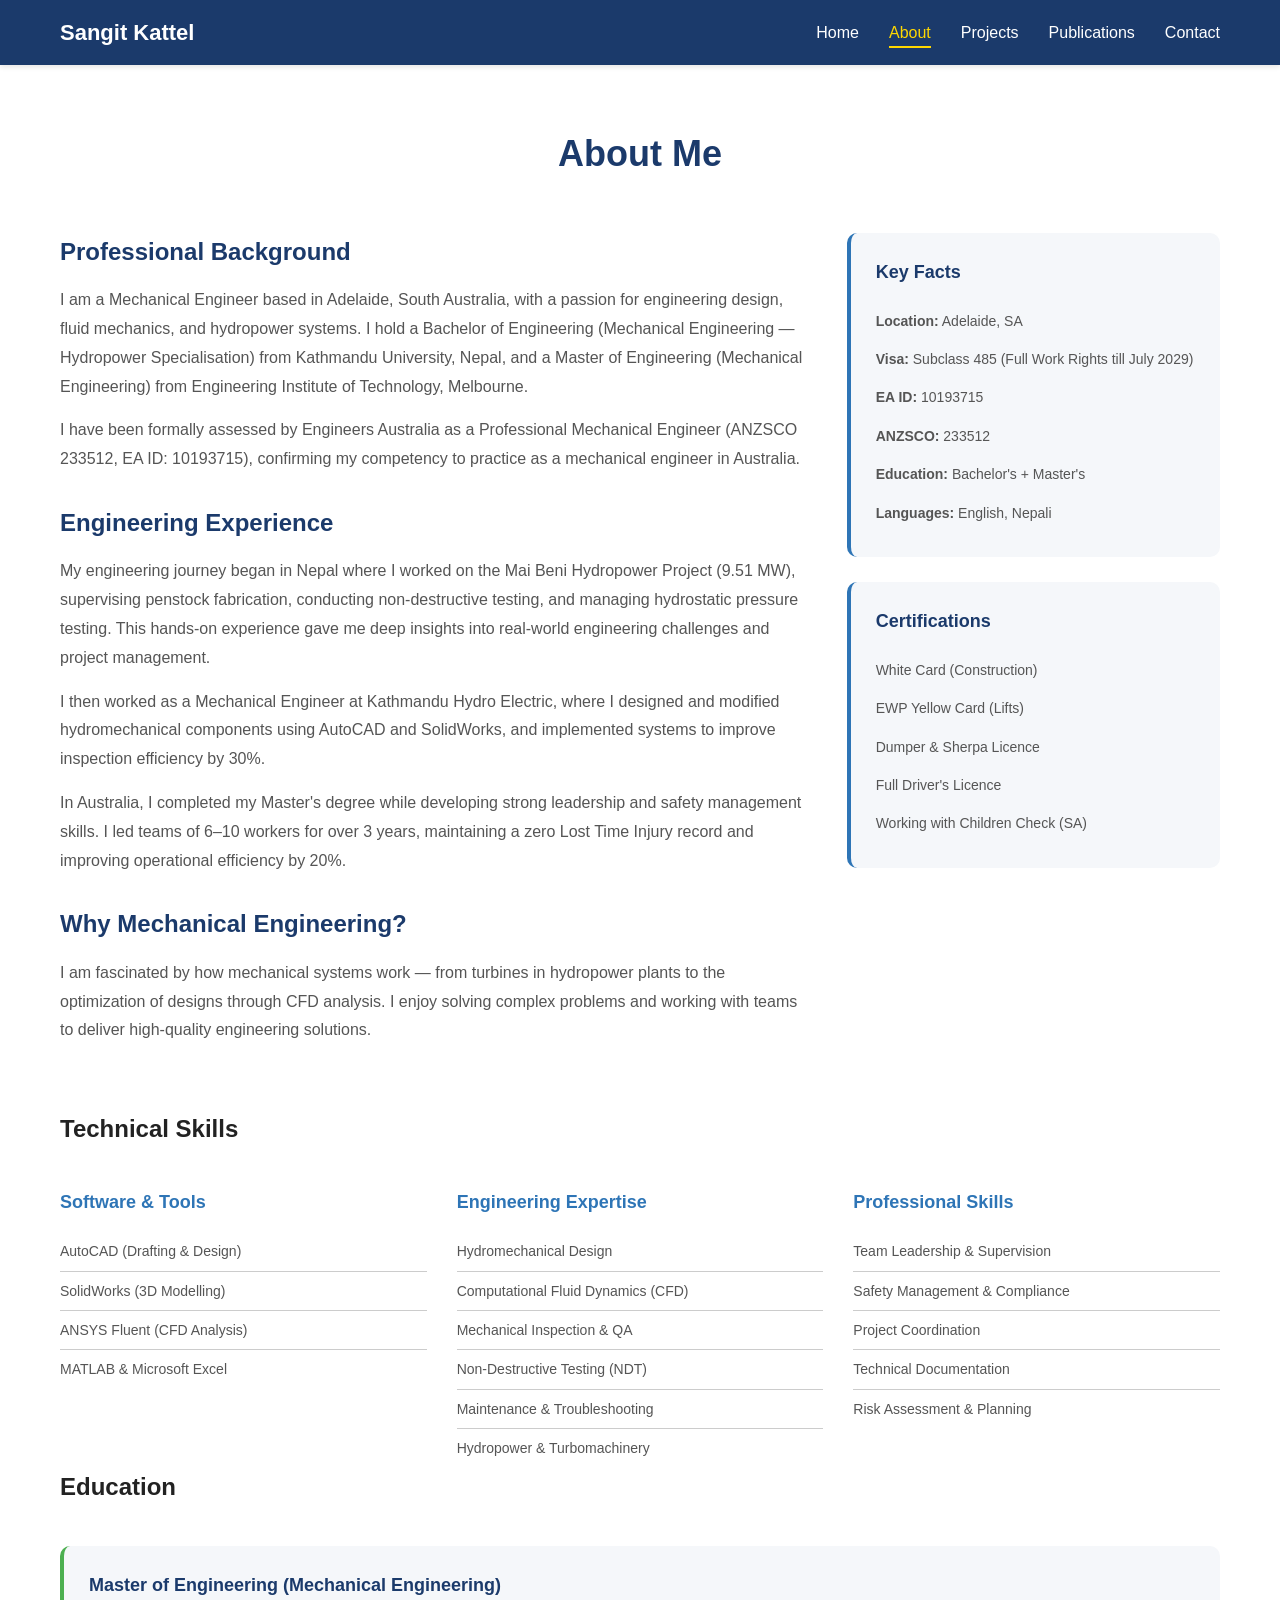
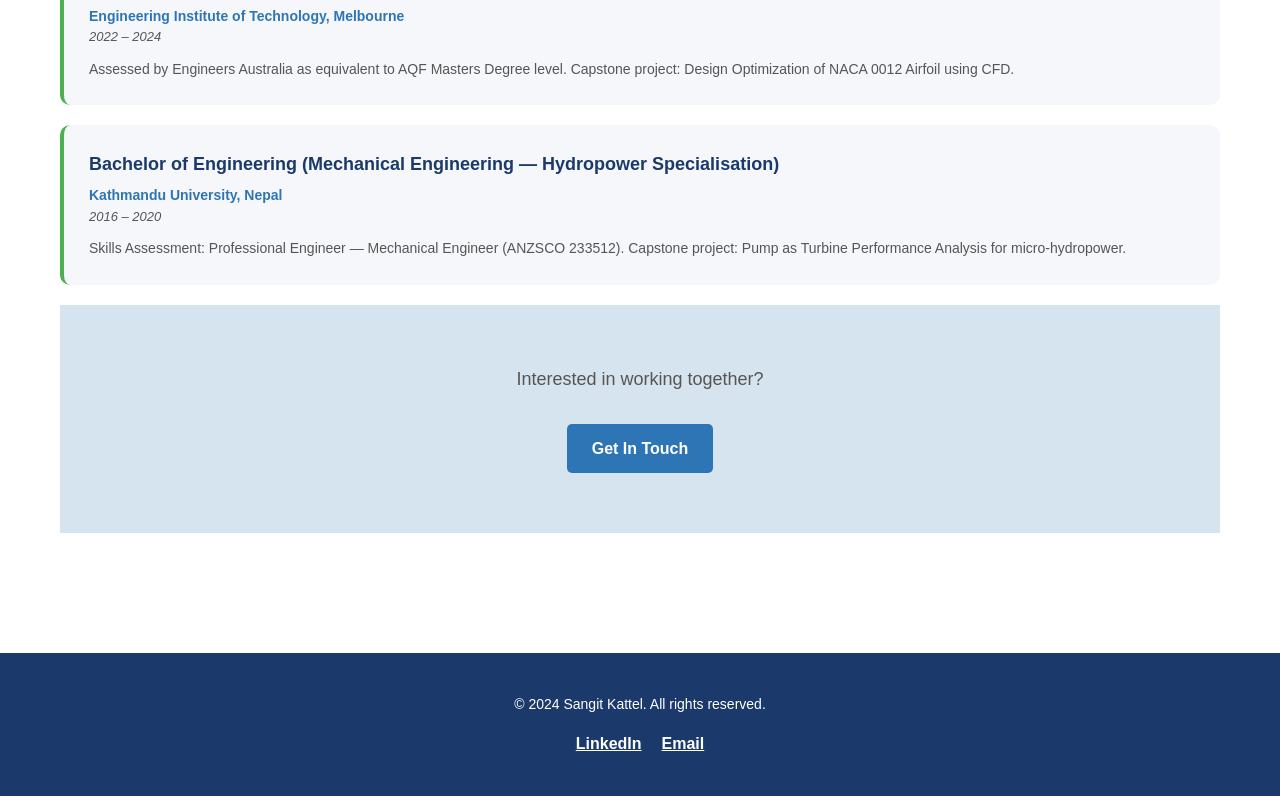
==== about.html @ 5dfcda18 "Add files via upload" ====
<!DOCTYPE html>
<html lang="en">
<head>
    <meta charset="UTF-8">
    <meta name="viewport" content="width=device-width, initial-scale=1.0">
    <title>About - Sangit Kattel</title>
    <link rel="stylesheet" href="styles.css">
</head>
<body>
    <!-- Navigation Bar -->
    <nav class="navbar">
        <div class="container">
            <div class="logo">Sangit Kattel</div>
            <ul class="nav-links">
                <li><a href="index.html">Home</a></li>
                <li><a href="about.html" class="active">About</a></li>
                <li><a href="projects.html">Projects</a></li>
                <li><a href="publications.html">Publications</a></li>
                <li><a href="contact.html">Contact</a></li>
            </ul>
        </div>
    </nav>

    <!-- About Section -->
    <section class="about">
        <div class="container">
            <h1>About Me</h1>
            
            <div class="about-grid">
                <div class="about-text">
                    <h2>Professional Background</h2>
                    <p>I am a Mechanical Engineer based in Adelaide, South Australia, with a passion for engineering design, fluid mechanics, and hydropower systems. I hold a Bachelor of Engineering (Mechanical Engineering — Hydropower Specialisation) from Kathmandu University, Nepal, and a Master of Engineering (Mechanical Engineering) from Engineering Institute of Technology, Melbourne.</p>
                    
                    <p>I have been formally assessed by Engineers Australia as a Professional Mechanical Engineer (ANZSCO 233512, EA ID: 10193715), confirming my competency to practice as a mechanical engineer in Australia.</p>

                    <h2>Engineering Experience</h2>
                    <p>My engineering journey began in Nepal where I worked on the Mai Beni Hydropower Project (9.51 MW), supervising penstock fabrication, conducting non-destructive testing, and managing hydrostatic pressure testing. This hands-on experience gave me deep insights into real-world engineering challenges and project management.</p>

                    <p>I then worked as a Mechanical Engineer at Kathmandu Hydro Electric, where I designed and modified hydromechanical components using AutoCAD and SolidWorks, and implemented systems to improve inspection efficiency by 30%.</p>

                    <p>In Australia, I completed my Master's degree while developing strong leadership and safety management skills. I led teams of 6–10 workers for over 3 years, maintaining a zero Lost Time Injury record and improving operational efficiency by 20%.</p>

                    <h2>Why Mechanical Engineering?</h2>
                    <p>I am fascinated by how mechanical systems work — from turbines in hydropower plants to the optimization of designs through CFD analysis. I enjoy solving complex problems and working with teams to deliver high-quality engineering solutions.</p>
                </div>

                <div class="about-sidebar">
                    <div class="info-box">
                        <h3>Key Facts</h3>
                        <ul>
                            <li><strong>Location:</strong> Adelaide, SA</li>
                            <li><strong>Visa:</strong> Subclass 485 (Full Work Rights till July 2029)</li>
                            <li><strong>EA ID:</strong> 10193715</li>
                            <li><strong>ANZSCO:</strong> 233512</li>
                            <li><strong>Education:</strong> Bachelor's + Master's</li>
                            <li><strong>Languages:</strong> English, Nepali</li>
                        </ul>
                    </div>

                    <div class="info-box">
                        <h3>Certifications</h3>
                        <ul>
                            <li>White Card (Construction)</li>
                            <li>EWP Yellow Card (Lifts)</li>
                            <li>Dumper & Sherpa Licence</li>
                            <li>Full Driver's Licence</li>
                            <li>Working with Children Check (SA)</li>
                        </ul>
                    </div>
                </div>
            </div>

            <h2>Technical Skills</h2>
            <div class="skills-detailed">
                <div class="skill-category">
                    <h3>Software & Tools</h3>
                    <ul>
                        <li>AutoCAD (Drafting & Design)</li>
                        <li>SolidWorks (3D Modelling)</li>
                        <li>ANSYS Fluent (CFD Analysis)</li>
                        <li>MATLAB & Microsoft Excel</li>
                    </ul>
                </div>

                <div class="skill-category">
                    <h3>Engineering Expertise</h3>
                    <ul>
                        <li>Hydromechanical Design</li>
                        <li>Computational Fluid Dynamics (CFD)</li>
                        <li>Mechanical Inspection & QA</li>
                        <li>Non-Destructive Testing (NDT)</li>
                        <li>Maintenance & Troubleshooting</li>
                        <li>Hydropower & Turbomachinery</li>
                    </ul>
                </div>

                <div class="skill-category">
                    <h3>Professional Skills</h3>
                    <ul>
                        <li>Team Leadership & Supervision</li>
                        <li>Safety Management & Compliance</li>
                        <li>Project Coordination</li>
                        <li>Technical Documentation</li>
                        <li>Risk Assessment & Planning</li>
                    </ul>
                </div>
            </div>

            <h2>Education</h2>
            <div class="education-timeline">
                <div class="education-item">
                    <h3>Master of Engineering (Mechanical Engineering)</h3>
                    <p class="institution">Engineering Institute of Technology, Melbourne</p>
                    <p class="year">2022 – 2024</p>
                    <p>Assessed by Engineers Australia as equivalent to AQF Masters Degree level. Capstone project: Design Optimization of NACA 0012 Airfoil using CFD.</p>
                </div>

                <div class="education-item">
                    <h3>Bachelor of Engineering (Mechanical Engineering — Hydropower Specialisation)</h3>
                    <p class="institution">Kathmandu University, Nepal</p>
                    <p class="year">2016 – 2020</p>
                    <p>Skills Assessment: Professional Engineer — Mechanical Engineer (ANZSCO 233512). Capstone project: Pump as Turbine Performance Analysis for micro-hydropower.</p>
                </div>
            </div>

            <div class="cta">
                <p>Interested in working together?</p>
                <a href="contact.html" class="btn btn-primary">Get In Touch</a>
            </div>
        </div>
    </section>

    <!-- Footer -->
    <footer>
        <div class="container">
            <p>&copy; 2024 Sangit Kattel. All rights reserved.</p>
            <div class="social-links">
                <a href="https://linkedin.com/in/sangit-kattel-812382195" target="_blank">LinkedIn</a>
                <a href="mailto:sangeet.kattel@gmail.com">Email</a>
            </div>
        </div>
    </footer>

    <script src="script.js"></script>
</body>
</html>
---- styles.css ----
/* ============================================================
   PORTFOLIO STYLES FOR SANGIT KATTEL
   ============================================================ */

* {
    margin: 0;
    padding: 0;
    box-sizing: border-box;
}

/* ============================================================
   VARIABLES & COLORS
   ============================================================ */

:root {
    --primary-color: #1B3A6B;
    --secondary-color: #2E75B6;
    --accent-color: #4CAF50;
    --light-bg: #F5F7FA;
    --light-blue: #D6E4F0;
    --grey-text: #555555;
    --dark-text: #222222;
    --border-color: #CCCCCC;
    --white: #FFFFFF;
    
    --max-width: 1200px;
    --font-family: 'Arial', 'Helvetica', sans-serif;
    --transition: all 0.3s ease;
}

/* ============================================================
   GENERAL STYLES
   ============================================================ */

html {
    scroll-behavior: smooth;
}

body {
    font-family: var(--font-family);
    line-height: 1.6;
    color: var(--dark-text);
    background-color: var(--white);
}

.container {
    max-width: var(--max-width);
    margin: 0 auto;
    padding: 0 20px;
}

a {
    color: var(--secondary-color);
    text-decoration: none;
    transition: var(--transition);
}

a:hover {
    color: var(--primary-color);
    text-decoration: underline;
}

/* ============================================================
   NAVIGATION BAR
   ============================================================ */

.navbar {
    background-color: var(--primary-color);
    color: var(--white);
    padding: 15px 0;
    position: sticky;
    top: 0;
    z-index: 100;
    box-shadow: 0 2px 5px rgba(0, 0, 0, 0.1);
}

.navbar .container {
    display: flex;
    justify-content: space-between;
    align-items: center;
}

.navbar .logo {
    font-size: 22px;
    font-weight: bold;
    color: var(--white);
}

.nav-links {
    display: flex;
    list-style: none;
    gap: 30px;
}

.nav-links a {
    color: var(--white);
    transition: var(--transition);
    border-bottom: 2px solid transparent;
    padding-bottom: 5px;
}

.nav-links a:hover,
.nav-links a.active {
    color: #FFD700;
    border-bottom-color: #FFD700;
    text-decoration: none;
}

@media (max-width: 768px) {
    .nav-links {
        gap: 15px;
        font-size: 14px;
    }
    
    .navbar .logo {
        font-size: 18px;
    }
}

/* ============================================================
   BUTTONS
   ============================================================ */

.btn {
    display: inline-block;
    padding: 12px 25px;
    border-radius: 5px;
    font-weight: bold;
    transition: var(--transition);
    cursor: pointer;
    border: none;
    text-align: center;
    font-size: 16px;
}

.btn-primary {
    background-color: var(--secondary-color);
    color: var(--white);
}

.btn-primary:hover {
    background-color: var(--primary-color);
    text-decoration: none;
    transform: translateY(-2px);
    box-shadow: 0 5px 15px rgba(0, 0, 0, 0.2);
}

.btn-secondary {
    background-color: transparent;
    color: var(--secondary-color);
    border: 2px solid var(--secondary-color);
}

.btn-secondary:hover {
    background-color: var(--secondary-color);
    color: var(--white);
    text-decoration: none;
}

.btn-link {
    color: var(--secondary-color);
    text-decoration: underline;
    font-weight: bold;
}

.btn-link:hover {
    color: var(--primary-color);
}

/* ============================================================
   HERO SECTION
   ============================================================ */

.hero {
    background: linear-gradient(135deg, var(--primary-color) 0%, var(--secondary-color) 100%);
    color: var(--white);
    padding: 80px 20px;
    min-height: 600px;
    display: flex;
    align-items: center;
}

.hero .container {
    display: grid;
    grid-template-columns: 1fr 1fr;
    gap: 50px;
    align-items: center;
}

.hero-text h1 {
    font-size: 52px;
    margin-bottom: 15px;
    font-weight: bold;
}

.hero-text .subtitle {
    font-size: 22px;
    margin-bottom: 10px;
    color: #FFD700;
    font-weight: bold;
}

.hero-text .description {
    font-size: 18px;
    margin-bottom: 30px;
    opacity: 0.95;
}

.cta-buttons {
    display: flex;
    gap: 20px;
    flex-wrap: wrap;
}

.cta-buttons .btn {
    padding: 14px 30px;
    font-size: 16px;
}

.hero-image {
    text-align: center;
}

.profile-pic {
    width: 300px;
    height: 300px;
    border-radius: 15px;
    border: 5px solid var(--white);
    box-shadow: 0 10px 30px rgba(0, 0, 0, 0.3);
}

@media (max-width: 768px) {
    .hero .container {
        grid-template-columns: 1fr;
        gap: 30px;
    }
    
    .hero-text h1 {
        font-size: 36px;
    }
    
    .hero-text .subtitle {
        font-size: 18px;
    }
    
    .profile-pic {
        width: 200px;
        height: 200px;
    }
}

/* ============================================================
   STATS SECTION
   ============================================================ */

.stats {
    background-color: var(--light-bg);
    padding: 60px 20px;
}

.stats .container {
    display: grid;
    grid-template-columns: repeat(auto-fit, minmax(200px, 1fr));
    gap: 40px;
    text-align: center;
}

.stat-item h3 {
    font-size: 36px;
    color: var(--secondary-color);
    margin-bottom: 10px;
    font-weight: bold;
}

.stat-item p {
    font-size: 16px;
    color: var(--grey-text);
}

/* ============================================================
   ABOUT PREVIEW SECTION
   ============================================================ */

.about-preview {
    padding: 60px 20px;
    background-color: var(--white);
}

.about-preview h2 {
    font-size: 32px;
    color: var(--primary-color);
    margin-bottom: 20px;
}

.about-preview p {
    font-size: 16px;
    line-height: 1.8;
    margin-bottom: 20px;
    color: var(--grey-text);
}

.about-preview .btn {
    margin-top: 20px;
}

/* ============================================================
   FEATURED PROJECTS SECTION
   ============================================================ */

.featured-projects {
    padding: 60px 20px;
    background-color: var(--light-bg);
}

.featured-projects h2 {
    font-size: 32px;
    color: var(--primary-color);
    text-align: center;
    margin-bottom: 50px;
}

.projects-grid {
    display: grid;
    grid-template-columns: repeat(auto-fit, minmax(300px, 1fr));
    gap: 30px;
}

.project-card {
    background-color: var(--white);
    padding: 30px;
    border-radius: 10px;
    box-shadow: 0 5px 15px rgba(0, 0, 0, 0.1);
    transition: var(--transition);
}

.project-card:hover {
    transform: translateY(-5px);
    box-shadow: 0 10px 25px rgba(0, 0, 0, 0.15);
}

.project-card h3 {
    font-size: 20px;
    color: var(--primary-color);
    margin-bottom: 10px;
}

.project-card .role {
    font-size: 14px;
    color: var(--secondary-color);
    font-weight: bold;
    margin-bottom: 15px;
}

.project-card p {
    font-size: 15px;
    color: var(--grey-text);
    margin-bottom: 20px;
    line-height: 1.6;
}

.project-card a {
    font-weight: bold;
    color: var(--secondary-color);
    transition: var(--transition);
}

.project-card a:hover {
    color: var(--primary-color);
    text-decoration: underline;
}

/* ============================================================
   SKILLS SECTION
   ============================================================ */

.skills-section {
    padding: 60px 20px;
    background-color: var(--white);
}

.skills-section h2 {
    font-size: 32px;
    color: var(--primary-color);
    text-align: center;
    margin-bottom: 50px;
}

.skills-grid {
    display: grid;
    grid-template-columns: repeat(auto-fit, minmax(150px, 1fr));
    gap: 15px;
}

.skill {
    background: linear-gradient(135deg, var(--secondary-color), var(--light-blue));
    color: var(--white);
    padding: 15px 20px;
    border-radius: 8px;
    text-align: center;
    font-weight: bold;
    box-shadow: 0 3px 10px rgba(0, 0, 0, 0.1);
}

.skills-detailed {
    display: grid;
    grid-template-columns: repeat(auto-fit, minmax(250px, 1fr));
    gap: 30px;
    margin-top: 40px;
}

.skill-category h3 {
    color: var(--secondary-color);
    margin-bottom: 15px;
    font-size: 18px;
}

.skill-category ul {
    list-style: none;
}

.skill-category li {
    padding: 8px 0;
    border-bottom: 1px solid var(--border-color);
    color: var(--grey-text);
    font-size: 14px;
}

.skill-category li:last-child {
    border-bottom: none;
}

/* ============================================================
   CTA SECTION
   ============================================================ */

.cta {
    background-color: var(--light-blue);
    padding: 60px 20px;
    text-align: center;
}

.cta h2 {
    font-size: 32px;
    color: var(--primary-color);
    margin-bottom: 15px;
}

.cta p {
    font-size: 18px;
    color: var(--grey-text);
    margin-bottom: 30px;
}

/* ============================================================
   ABOUT PAGE STYLES
   ============================================================ */

.about {
    padding: 60px 20px;
}

.about h1 {
    font-size: 36px;
    color: var(--primary-color);
    margin-bottom: 50px;
    text-align: center;
}

.about-grid {
    display: grid;
    grid-template-columns: 2fr 1fr;
    gap: 40px;
    margin-bottom: 50px;
}

.about-text h2 {
    font-size: 24px;
    color: var(--primary-color);
    margin-top: 30px;
    margin-bottom: 15px;
}

.about-text h2:first-child {
    margin-top: 0;
}

.about-text p {
    font-size: 16px;
    color: var(--grey-text);
    line-height: 1.8;
    margin-bottom: 15px;
}

.info-box {
    background-color: var(--light-bg);
    padding: 25px;
    border-radius: 10px;
    margin-bottom: 25px;
    border-left: 4px solid var(--secondary-color);
}

.info-box h3 {
    font-size: 18px;
    color: var(--primary-color);
    margin-bottom: 15px;
}

.info-box ul {
    list-style: none;
}

.info-box li {
    padding: 8px 0;
    font-size: 14px;
    color: var(--grey-text);
}

.education-timeline {
    margin-top: 40px;
}

.education-item {
    background-color: var(--light-bg);
    padding: 25px;
    border-radius: 10px;
    margin-bottom: 20px;
    border-left: 4px solid var(--accent-color);
}

.education-item h3 {
    font-size: 18px;
    color: var(--primary-color);
    margin-bottom: 5px;
}

.education-item .institution {
    font-size: 14px;
    color: var(--secondary-color);
    font-weight: bold;
}

.education-item .year {
    font-size: 13px;
    color: var(--grey-text);
    font-style: italic;
    margin-bottom: 10px;
}

.education-item p {
    font-size: 14px;
    color: var(--grey-text);
}

@media (max-width: 768px) {
    .about-grid {
        grid-template-columns: 1fr;
    }
}

/* ============================================================
   PROJECTS PAGE STYLES
   ============================================================ */

.projects {
    padding: 60px 20px;
}

.projects h1 {
    font-size: 36px;
    color: var(--primary-color);
    margin-bottom: 15px;
    text-align: center;
}

.projects .intro-text {
    font-size: 18px;
    color: var(--grey-text);
    text-align: center;
    margin-bottom: 50px;
    max-width: 700px;
    margin-left: auto;
    margin-right: auto;
}

.project-detail {
    margin-bottom: 50px;
    padding: 30px;
    background-color: var(--light-bg);
    border-radius: 10px;
}

.project-detail h2 {
    font-size: 28px;
    color: var(--primary-color);
    margin-bottom: 10px;
}

.project-detail .role {
    font-size: 16px;
    color: var(--secondary-color);
    font-weight: bold;
}

.project-detail .company {
    font-size: 14px;
    color: var(--grey-text);
    margin-bottom: 25px;
}

.project-content h3 {
    font-size: 20px;
    color: var(--secondary-color);
    margin-top: 25px;
    margin-bottom: 15px;
}

.project-content ul {
    margin-left: 20px;
    margin-bottom: 15px;
}

.project-content li {
    margin-bottom: 10px;
    color: var(--grey-text);
    line-height: 1.6;
}

.experience-summary {
    margin-top: 50px;
    padding-top: 50px;
    border-top: 2px solid var(--border-color);
}

.experience-item {
    background-color: var(--white);
    padding: 25px;
    border-radius: 10px;
    margin-bottom: 20px;
    border-left: 4px solid var(--secondary-color);
}

.experience-item h3 {
    font-size: 18px;
    color: var(--primary-color);
    margin-bottom: 5px;
}

.experience-item .company {
    font-size: 14px;
    color: var(--secondary-color);
    font-weight: bold;
    margin-bottom: 10px;
}

.experience-item p {
    font-size: 14px;
    color: var(--grey-text);
    line-height: 1.6;
}

hr {
    border: none;
    border-top: 2px solid var(--border-color);
    margin: 50px 0;
}

/* ============================================================
   PUBLICATIONS PAGE STYLES
   ============================================================ */

.publications {
    padding: 60px 20px;
}

.publications h1 {
    font-size: 36px;
    color: var(--primary-color);
    margin-bottom: 15px;
    text-align: center;
}

.publications .intro-text {
    font-size: 18px;
    color: var(--grey-text);
    text-align: center;
    margin-bottom: 50px;
}

.publication-item {
    background-color: var(--light-bg);
    padding: 30px;
    border-radius: 10px;
    margin-bottom: 40px;
    border-left: 4px solid var(--secondary-color);
    position: relative;
}

.publication-item.featured {
    border-left-color: var(--accent-color);
    background-color: rgba(76, 175, 80, 0.05);
}

.publication-badge {
    display: inline-block;
    background-color: var(--accent-color);
    color: var(--white);
    padding: 5px 15px;
    border-radius: 20px;
    font-size: 12px;
    font-weight: bold;
    margin-bottom: 15px;
}

.publication-item h2 {
    font-size: 22px;
    color: var(--primary-color);
    margin-bottom: 15px;
}

.publication-item h3 {
    font-size: 16px;
    color: var(--secondary-color);
    margin-top: 20px;
    margin-bottom: 10px;
}

.publication-meta {
    font-size: 14px;
    color: var(--grey-text);
    margin-bottom: 20px;
    background-color: var(--white);
    padding: 15px;
    border-radius: 5px;
}

.publication-meta p {
    margin-bottom: 8px;
}

.publication-meta a {
    color: var(--secondary-color);
    word-break: break-all;
}

.publication-item ul {
    margin-left: 20px;
    margin-bottom: 15px;
}

.publication-item li {
    margin-bottom: 8px;
    color: var(--grey-text);
    line-height: 1.6;
}

.publication-item p {
    font-size: 15px;
    color: var(--grey-text);
    margin-bottom: 15px;
    line-height: 1.7;
}

.publication-actions {
    margin-top: 20px;
}

.research-overview {
    background-color: var(--white);
    padding: 40px;
    border-radius: 10px;
    margin-top: 40px;
}

.research-overview h2 {
    font-size: 28px;
    color: var(--primary-color);
    margin-bottom: 30px;
}

.research-area {
    margin-bottom: 30px;
}

.research-area h3 {
    font-size: 18px;
    color: var(--secondary-color);
    margin-bottom: 12px;
}

.research-area p {
    font-size: 15px;
    color: var(--grey-text);
    margin-bottom: 12px;
    line-height: 1.6;
}

.conferences {
    background-color: var(--light-bg);
    padding: 40px;
    border-radius: 10px;
    margin-top: 40px;
}

.conferences h2 {
    font-size: 28px;
    color: var(--primary-color);
    margin-bottom: 30px;
}

.conference-item {
    background-color: var(--white);
    padding: 20px;
    border-radius: 8px;
    margin-bottom: 20px;
    border-left: 3px solid var(--secondary-color);
}

.conference-item h3 {
    font-size: 16px;
    color: var(--primary-color);
    margin-bottom: 8px;
}

.conference-item p {
    font-size: 13px;
    color: var(--grey-text);
    margin-bottom: 5px;
}

/* ============================================================
   CONTACT PAGE STYLES
   ============================================================ */

.contact {
    padding: 60px 20px;
}

.contact h1 {
    font-size: 36px;
    color: var(--primary-color);
    margin-bottom: 15px;
    text-align: center;
}

.contact .intro-text {
    font-size: 18px;
    color: var(--grey-text);
    text-align: center;
    margin-bottom: 50px;
    max-width: 700px;
    margin-left: auto;
    margin-right: auto;
}

.contact-grid {
    display: grid;
    grid-template-columns: 1fr 1fr;
    gap: 50px;
    margin-bottom: 50px;
}

.contact-info h2,
.contact-form-container h2 {
    font-size: 24px;
    color: var(--primary-color);
    margin-bottom: 25px;
}

.contact-item {
    margin-bottom: 30px;
}

.contact-item h3 {
    font-size: 16px;
    color: var(--secondary-color);
    font-weight: bold;
    margin-bottom: 8px;
}

.contact-item p,
.contact-item a {
    font-size: 15px;
    color: var(--grey-text);
}

.contact-item ul {
    list-style: none;
    margin-top: 10px;
}

.contact-item li {
    margin-bottom: 8px;
}

/* Contact Form */
.contact-form {
    background-color: var(--light-bg);
    padding: 30px;
    border-radius: 10px;
}

.form-group {
    margin-bottom: 20px;
}

.form-group label {
    display: block;
    margin-bottom: 8px;
    font-weight: bold;
    color: var(--primary-color);
    font-size: 14px;
}

.form-group input,
.form-group textarea,
.form-group select {
    width: 100%;
    padding: 12px;
    border: 1px solid var(--border-color);
    border-radius: 5px;
    font-family: var(--font-family);
    font-size: 14px;
    color: var(--dark-text);
    transition: var(--transition);
}

.form-group input:focus,
.form-group textarea:focus,
.form-group select:focus {
    outline: none;
    border-color: var(--secondary-color);
    box-shadow: 0 0 5px rgba(46, 117, 182, 0.3);
}

.form-group textarea {
    resize: vertical;
    min-height: 120px;
}

.form-note {
    font-size: 13px;
    color: var(--grey-text);
    margin-top: 15px;
    padding-top: 15px;
    border-top: 1px solid var(--border-color);
}

/* FAQ Section */
.faq {
    background-color: var(--light-bg);
    padding: 40px;
    border-radius: 10px;
    margin: 50px 0;
}

.faq h2 {
    font-size: 28px;
    color: var(--primary-color);
    margin-bottom: 30px;
}

.faq-item {
    background-color: var(--white);
    padding: 20px;
    border-radius: 8px;
    margin-bottom: 20px;
    border-left: 4px solid var(--secondary-color);
}

.faq-item h3 {
    font-size: 16px;
    color: var(--primary-color);
    margin-bottom: 10px;
}

.faq-item p {
    font-size: 14px;
    color: var(--grey-text);
    line-height: 1.6;
}

.referees {
    text-align: center;
    padding: 40px;
    background-color: var(--light-bg);
    border-radius: 10px;
    margin-top: 50px;
}

.referees h2 {
    font-size: 24px;
    color: var(--primary-color);
    margin-bottom: 15px;
}

.referees p {
    font-size: 15px;
    color: var(--grey-text);
}

@media (max-width: 768px) {
    .contact-grid {
        grid-template-columns: 1fr;
    }
}

/* ============================================================
   FOOTER
   ============================================================ */

footer {
    background-color: var(--primary-color);
    color: var(--white);
    padding: 40px 20px;
    text-align: center;
    margin-top: 60px;
}

footer .container {
    display: flex;
    flex-direction: column;
    gap: 15px;
}

footer p {
    font-size: 14px;
}

.social-links {
    display: flex;
    justify-content: center;
    gap: 20px;
}

.social-links a {
    color: var(--white);
    text-decoration: underline;
    font-weight: bold;
    transition: var(--transition);
}

.social-links a:hover {
    color: #FFD700;
    text-decoration: none;
}

/* ============================================================
   RESPONSIVE DESIGN
   ============================================================ */

@media (max-width: 768px) {
    .navbar .container {
        flex-direction: column;
        gap: 15px;
    }
    
    .nav-links {
        flex-direction: column;
        gap: 10px;
        width: 100%;
    }
    
    .nav-links a {
        display: block;
        padding: 8px 0;
    }
    
    h1 {
        font-size: 28px !important;
    }
    
    h2 {
        font-size: 22px !important;
    }
    
    .skills-grid {
        grid-template-columns: repeat(2, 1fr);
    }
    
    .projects-grid {
        grid-template-columns: 1fr;
    }
    
    footer .container {
        flex-direction: column;
    }
}

@media (max-width: 480px) {
    .container {
        padding: 0 15px;
    }
    
    .nav-links {
        gap: 5px;
        font-size: 12px;
    }
    
    .hero-text h1 {
        font-size: 28px;
    }
    
    .cta-buttons {
        flex-direction: column;
    }
    
    .skills-grid {
        grid-template-columns: 1fr;
    }
    
    .btn {
        width: 100%;
    }
}
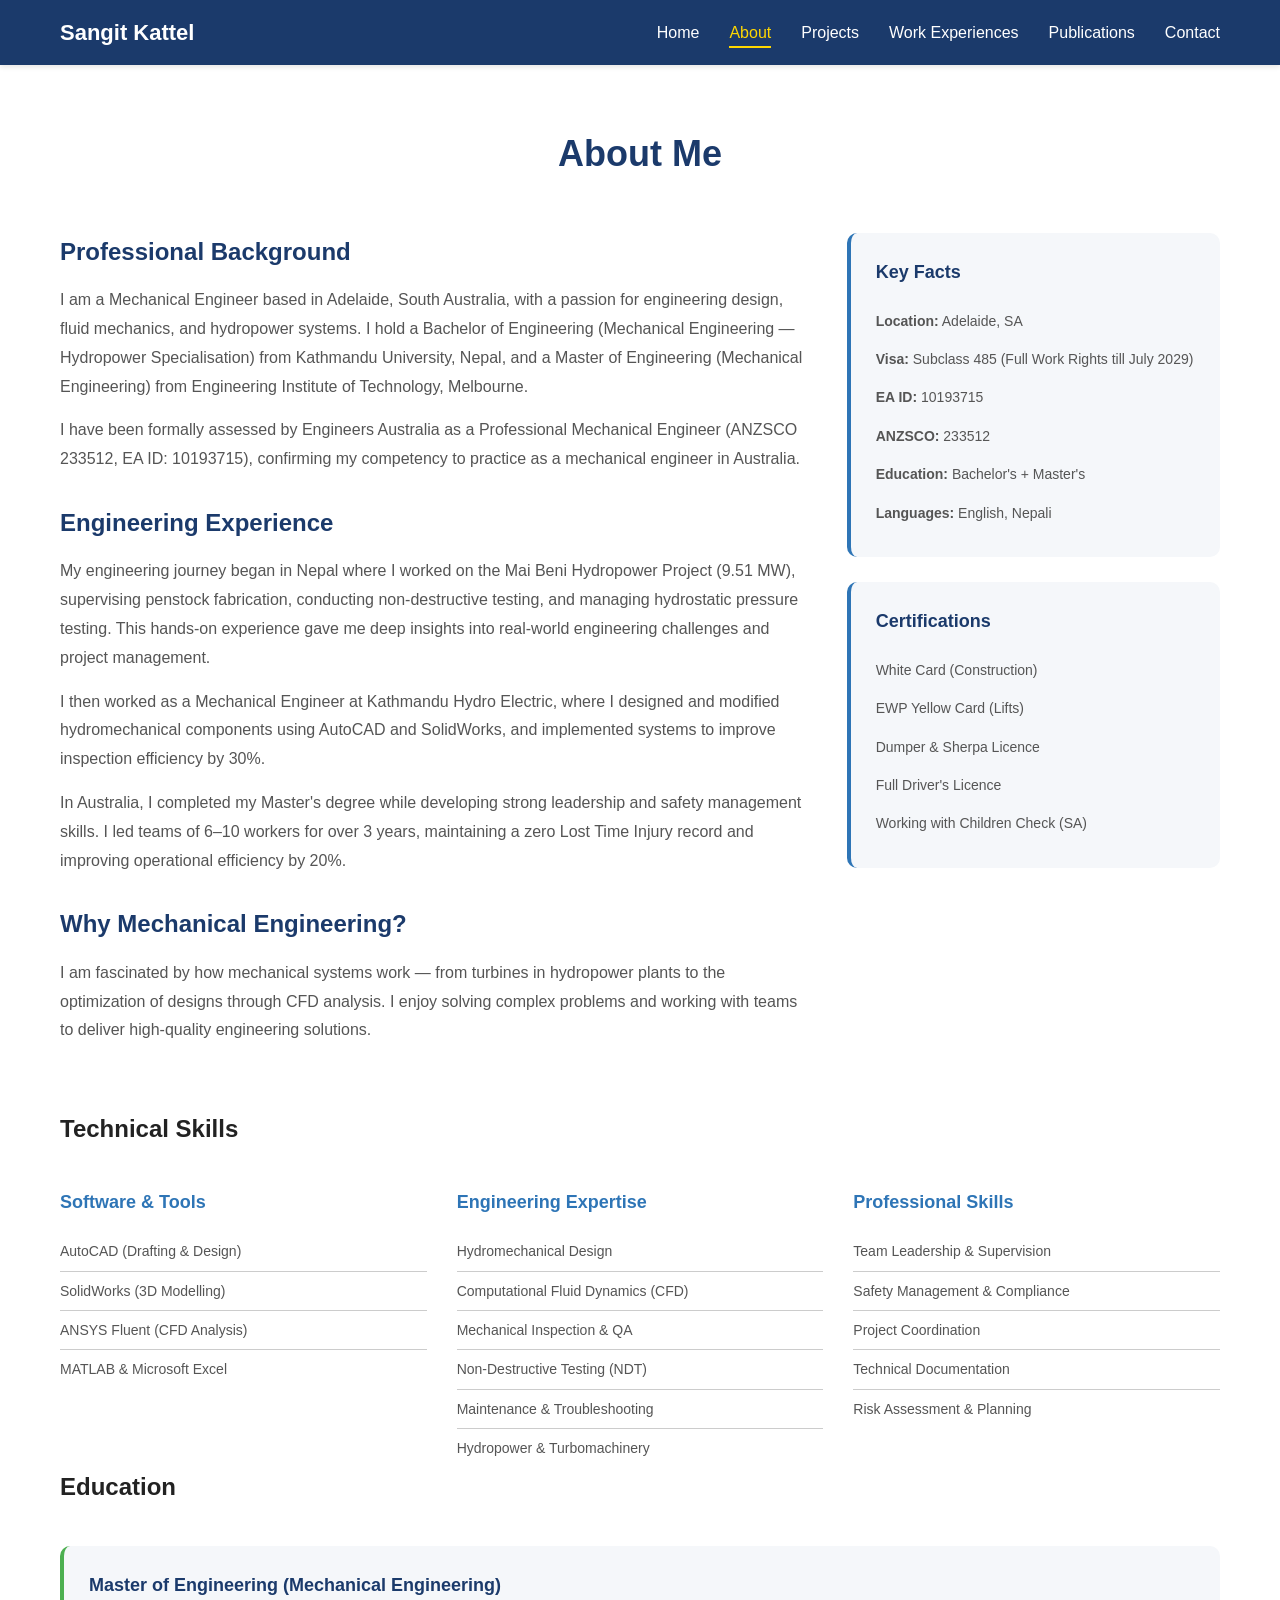
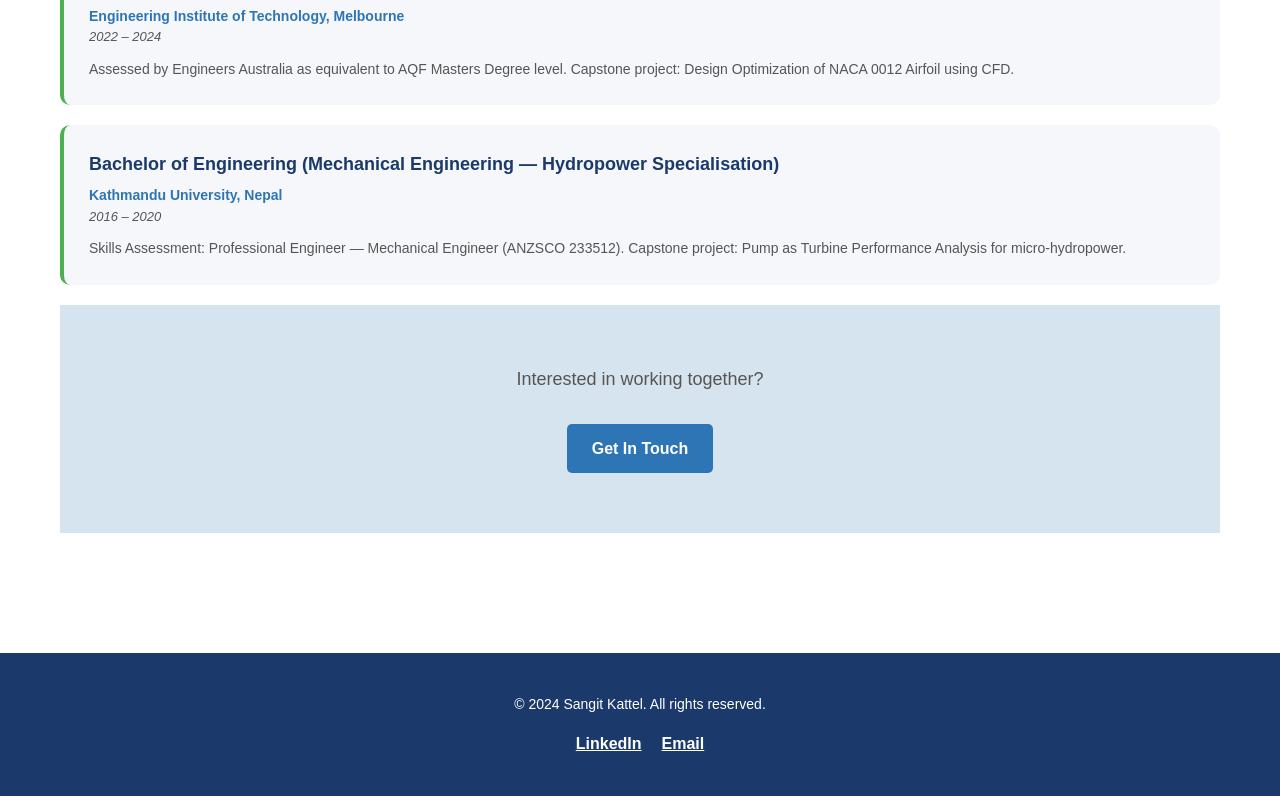
==== commit fbc0e906: "Update about.html" ====
--- a/about.html
+++ b/about.html
@@ -15,6 +15,7 @@
                 <li><a href="index.html">Home</a></li>
                 <li><a href="about.html" class="active">About</a></li>
                 <li><a href="projects.html">Projects</a></li>
+                 <li><a href="Work Experience.html">Work Experiences</a></li>
                 <li><a href="publications.html">Publications</a></li>
                 <li><a href="contact.html">Contact</a></li>
             </ul>
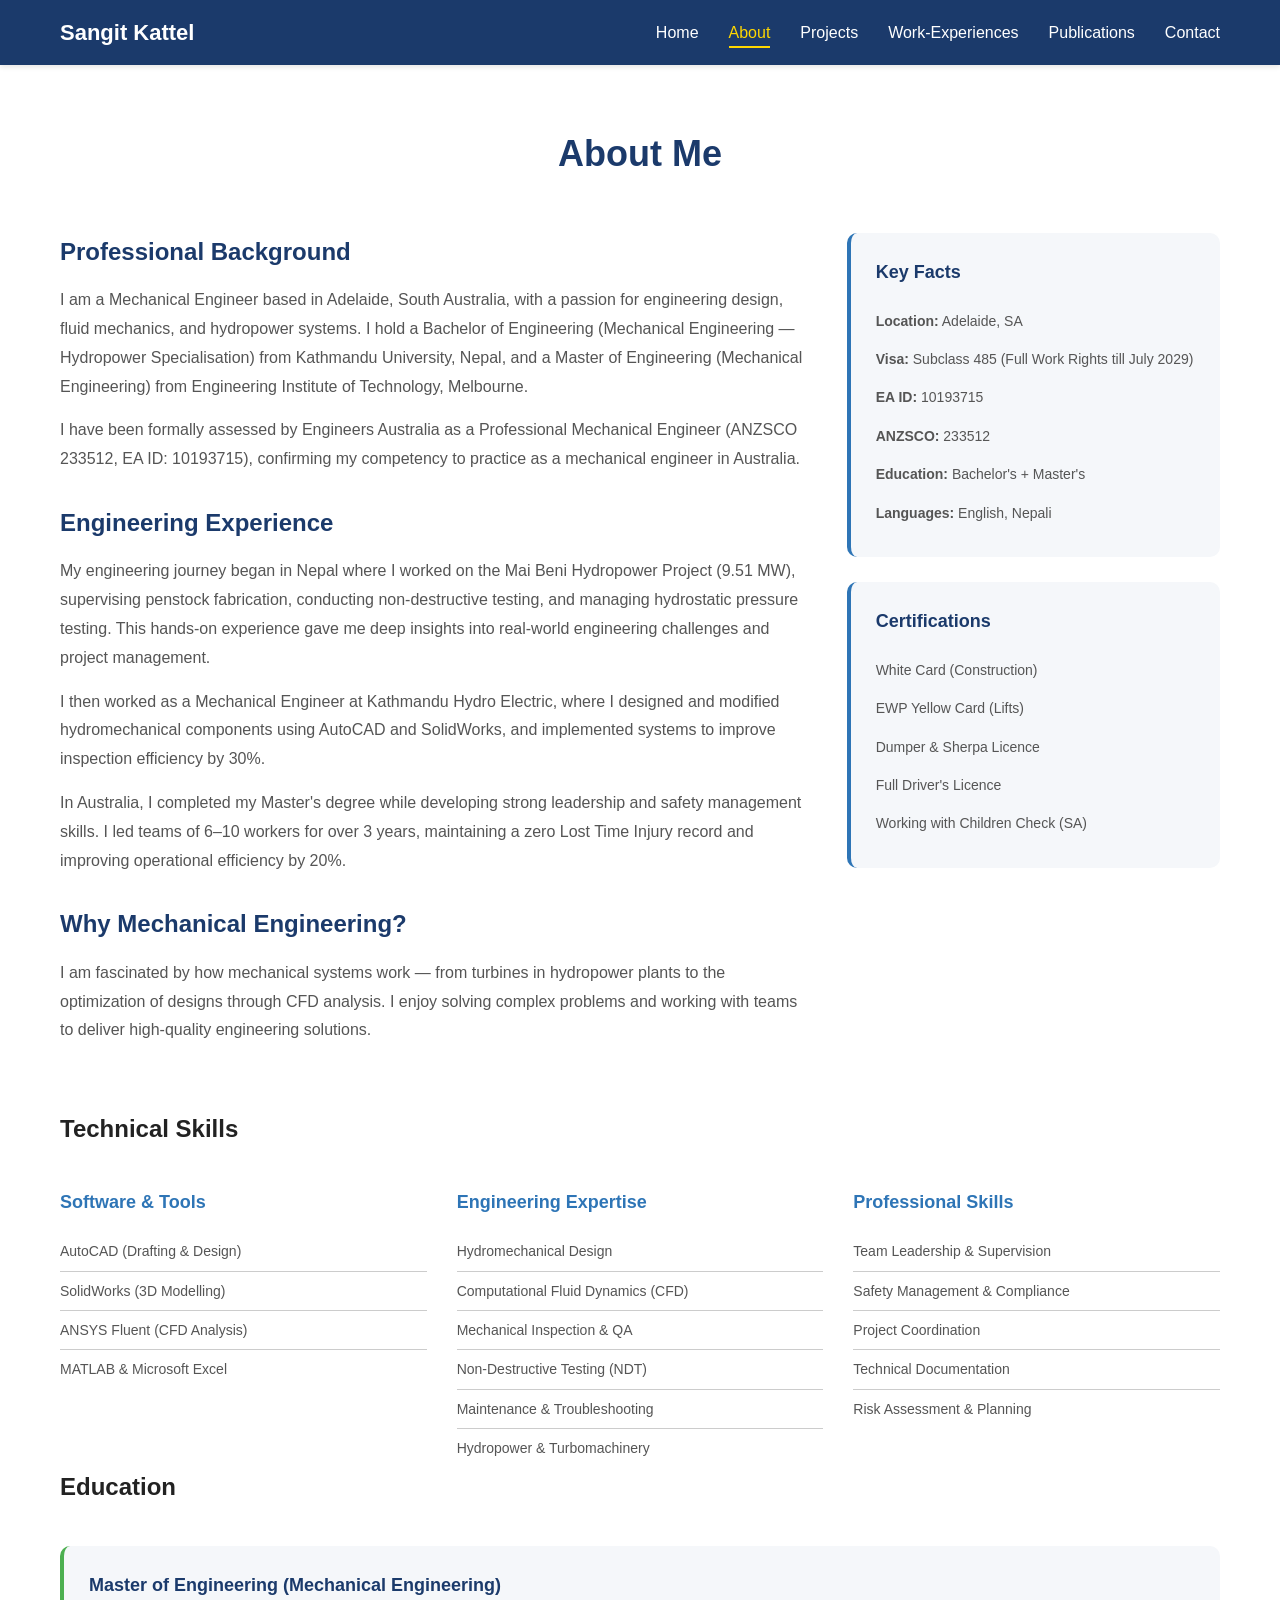
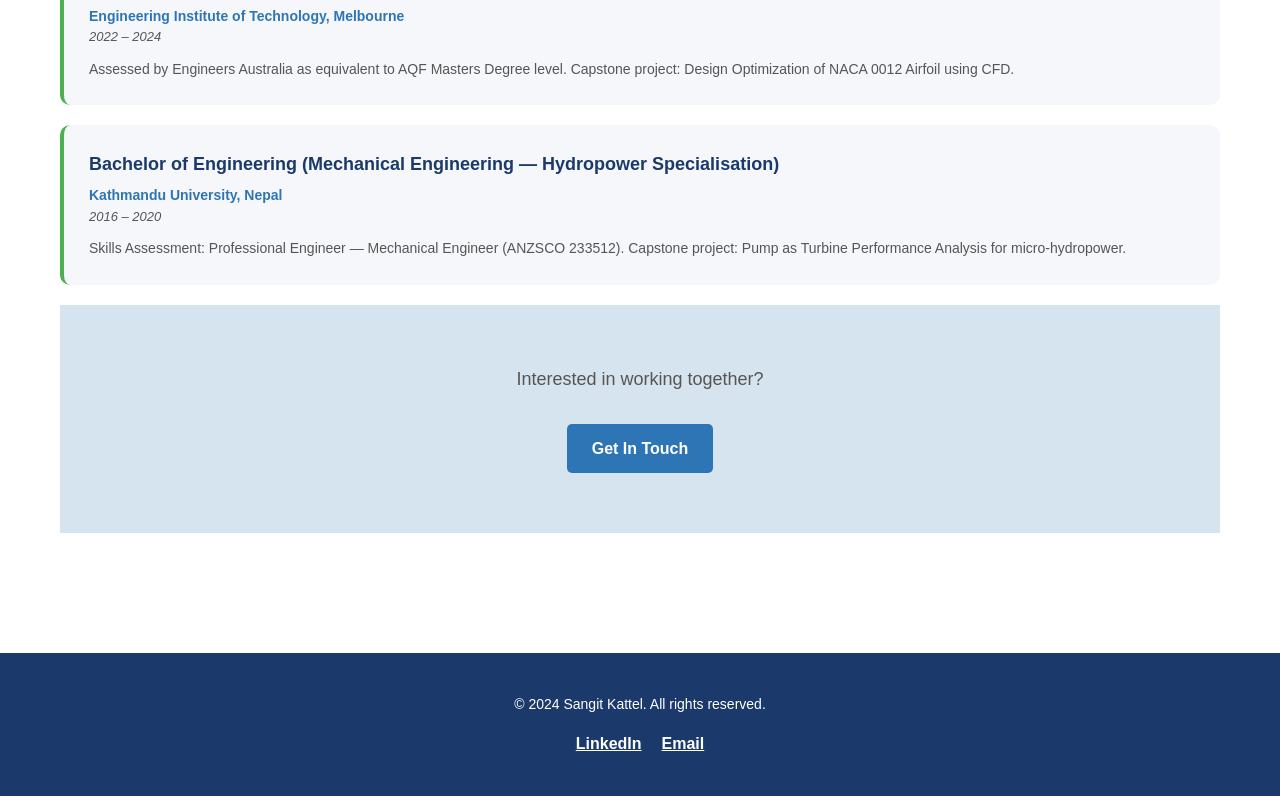
==== commit 3b214e11: "Fix typo in Work Experiences link" ====
--- a/about.html
+++ b/about.html
@@ -15,7 +15,7 @@
                 <li><a href="index.html">Home</a></li>
                 <li><a href="about.html" class="active">About</a></li>
                 <li><a href="projects.html">Projects</a></li>
-                 <li><a href="Work Experience.html">Work Experiences</a></li>
+                            <li><a href="Work-Experience.html">Work-Experiences</a></li>
                 <li><a href="publications.html">Publications</a></li>
                 <li><a href="contact.html">Contact</a></li>
             </ul>
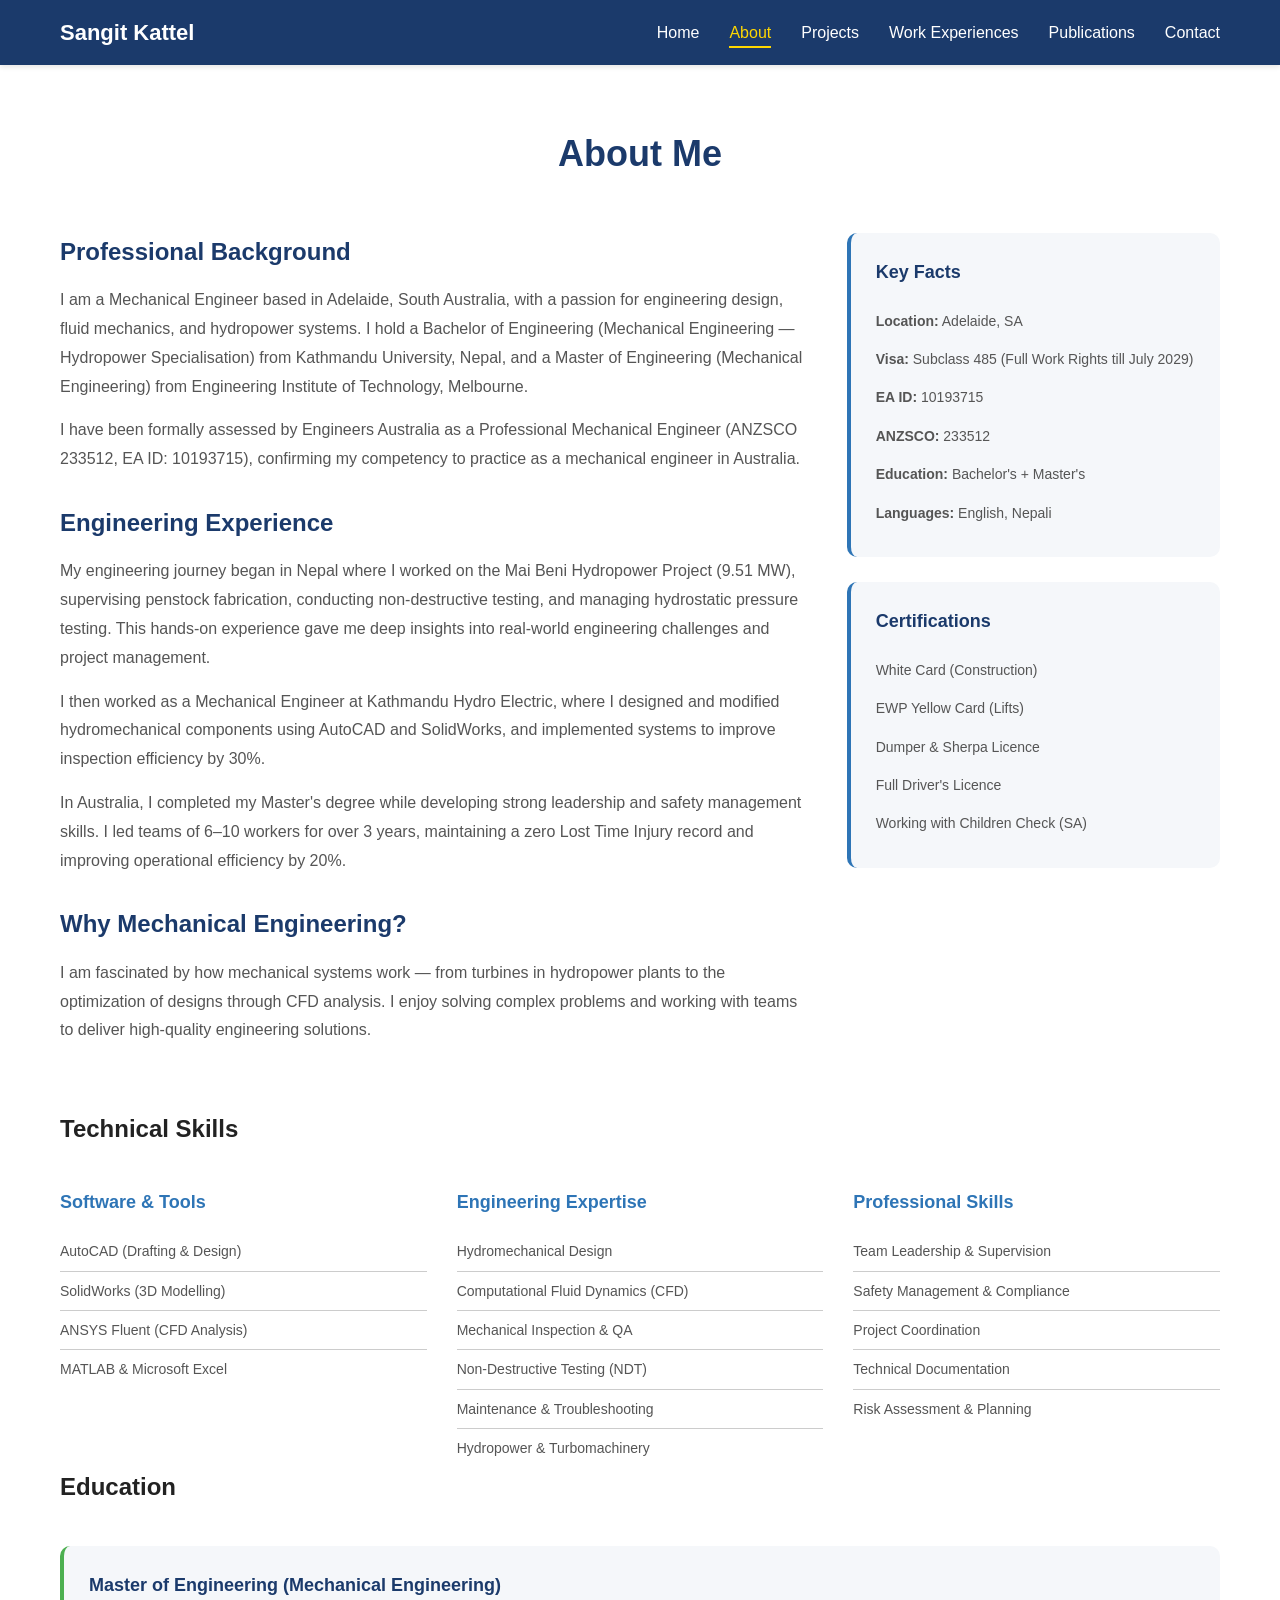
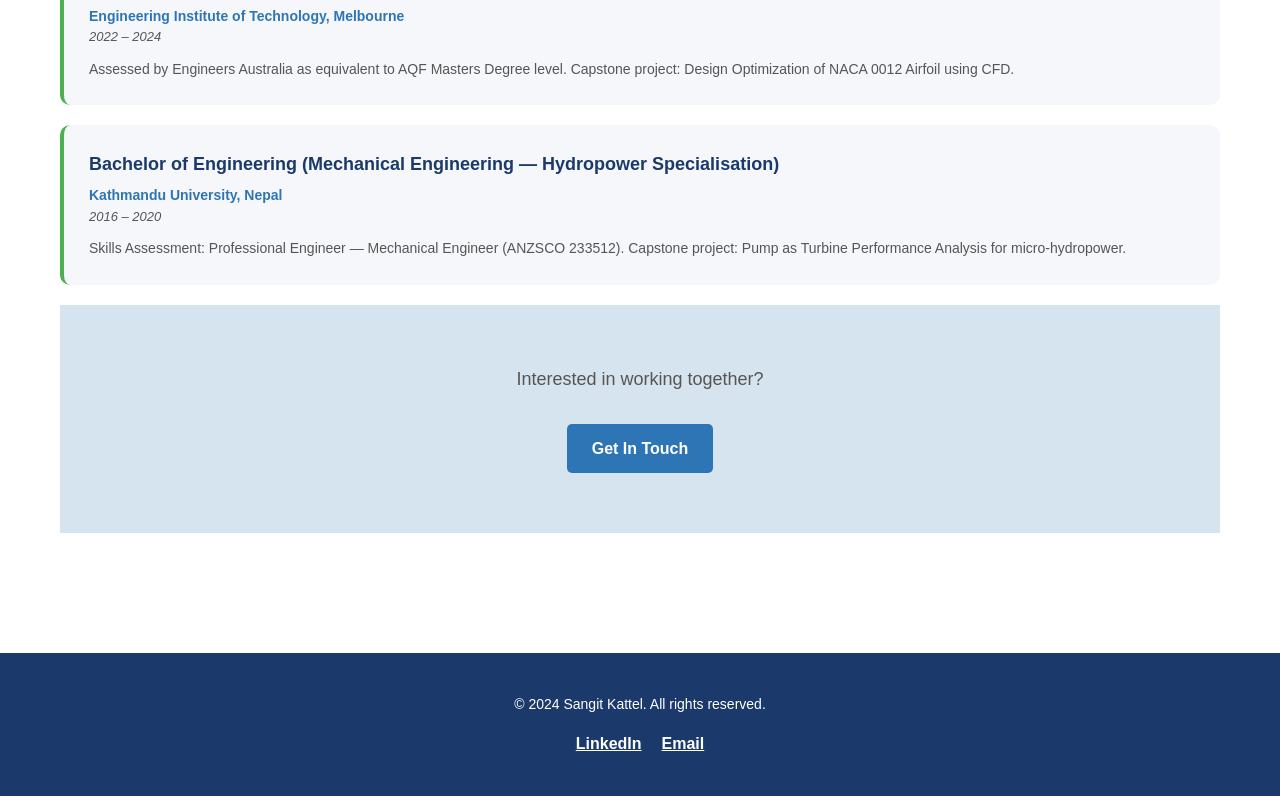
==== commit 10461750: "Fix link text for Work Experiences in about.html" ====
--- a/about.html
+++ b/about.html
@@ -15,7 +15,7 @@
                 <li><a href="index.html">Home</a></li>
                 <li><a href="about.html" class="active">About</a></li>
                 <li><a href="projects.html">Projects</a></li>
-                            <li><a href="Work-Experience.html">Work-Experiences</a></li>
+                            <li><a href="work-experiences.html">Work Experiences</a></li>
                 <li><a href="publications.html">Publications</a></li>
                 <li><a href="contact.html">Contact</a></li>
             </ul>
